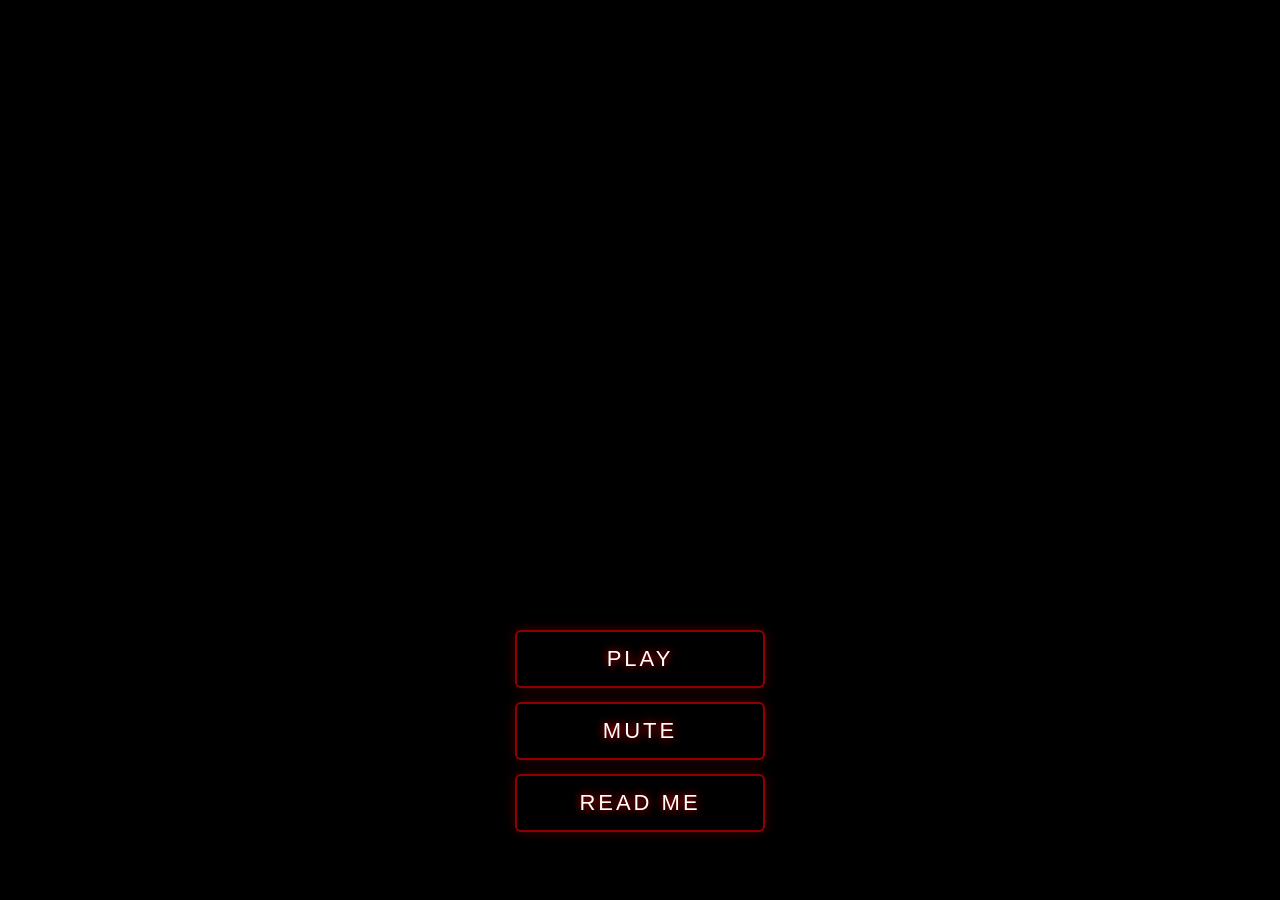
==== index.html @ 29253703 "k" ====
<!DOCTYPE html>
<html lang="en">
<head>
  <meta charset="UTF-8" />
  <meta name="viewport" content="width=device-width, initial-scale=1.0" />
  <title>Still Insane</title>
  <link rel="stylesheet" href="style.css" />
</head>
<body>

  <main class="menu-screen">
    <div class="menu-buttons">
      <button onclick="playGame()">PLAY</button>
      <button onclick="toggleMute()" id="muteBtn">MUTE</button>
      <button onclick="openReadMe()">READ ME</button>
    </div>

    <audio id="menuMusic" src="assets/game-ambient.mp3" loop autoplay></audio>
  </main>

  <script src="script.js"></script>
</body>
</html>
---- style.css ----
* {
  margin: 0;
  padding: 0;
  box-sizing: border-box;
}

body {
  overflow: hidden;
  font-family: Arial, sans-serif;
  background: black;
}

.menu-screen {
  width: 100vw;
  height: 100vh;
  background-image: url("assets/menu-bg-clean.jpg");
  background-size: cover;
  background-position: center;
  background-repeat: no-repeat;
  position: relative;
}

/* Buttons placed under the title area */
.menu-buttons {
  position: absolute;
  left: 50%;
  top: 70%;
  transform: translateX(-50%);
  display: flex;
  flex-direction: column;
  gap: 14px;
  align-items: center;
}

.menu-buttons button {
  width: 250px;
  padding: 14px 0;
  background: rgba(0, 0, 0, 0.55);
  color: white;
  border: 2px solid rgba(180, 0, 0, 0.8);
  border-radius: 6px;
  font-size: 22px;
  letter-spacing: 3px;
  cursor: pointer;
  text-shadow: 0 0 8px red;
  box-shadow: 0 0 12px rgba(180, 0, 0, 0.35);
  transition: 0.2s;
}

.menu-buttons button:hover {
  background: rgba(120, 0, 0, 0.75);
  transform: scale(1.05);
  box-shadow: 0 0 22px rgba(255, 0, 0, 0.7);
}

/* Makes it work better on small screens */
@media (max-width: 800px) {
  .menu-buttons {
    top: 68%;
  }

  .menu-buttons button {
    width: 210px;
    font-size: 18px;
  }
}
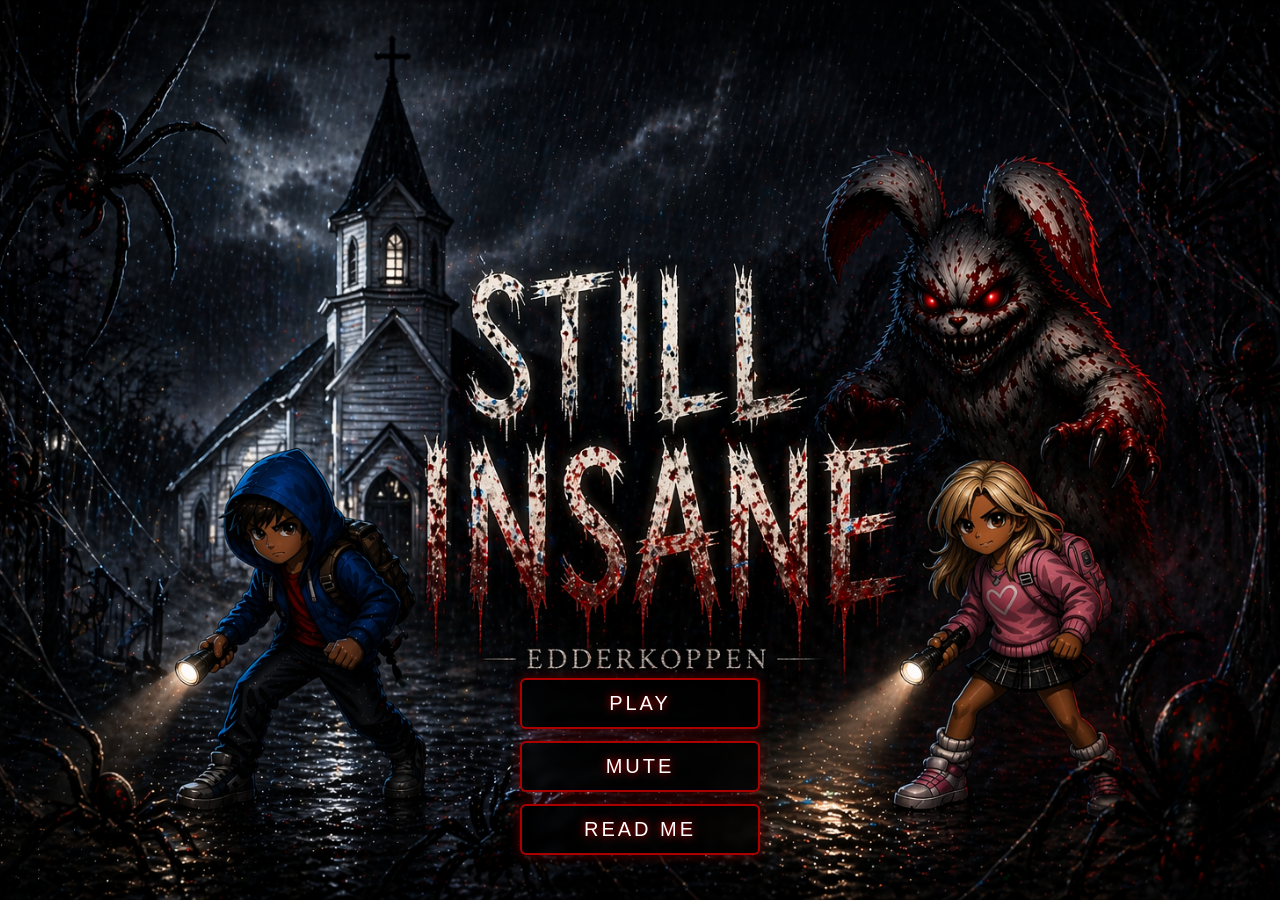
==== commit 8a2105ee: "k" ====
--- a/index.html
+++ b/index.html
@@ -8,14 +8,16 @@
 </head>
 <body>
 
-  <main class="menu-screen">
+  <main class="menu-screen" onclick="unlockAudio()">
     <div class="menu-buttons">
       <button onclick="playGame()">PLAY</button>
       <button onclick="toggleMute()" id="muteBtn">MUTE</button>
       <button onclick="openReadMe()">READ ME</button>
     </div>
 
-    <audio id="menuMusic" src="assets/game-ambient.mp3" loop autoplay></audio>
+    <audio id="menuMusic" loop autoplay muted>
+      <source src="assets/game-ambient.mp3" type="audio/mpeg" />
+    </audio>
   </main>
 
   <script src="script.js"></script>
--- a/style.css
+++ b/style.css
@@ -13,54 +13,54 @@
 .menu-screen {
   width: 100vw;
   height: 100vh;
-  background-image: url("assets/menu-bg-clean.jpg");
+  background-image: url("assets/menu-bg-clean.png");
   background-size: cover;
   background-position: center;
   background-repeat: no-repeat;
   position: relative;
 }
 
-/* Buttons placed under the title area */
 .menu-buttons {
   position: absolute;
   left: 50%;
-  top: 70%;
+  bottom: 45px;
   transform: translateX(-50%);
   display: flex;
   flex-direction: column;
-  gap: 14px;
+  gap: 12px;
   align-items: center;
 }
 
 .menu-buttons button {
-  width: 250px;
-  padding: 14px 0;
-  background: rgba(0, 0, 0, 0.55);
+  width: 240px;
+  padding: 12px 0;
+  background: rgba(0, 0, 0, 0.72);
   color: white;
-  border: 2px solid rgba(180, 0, 0, 0.8);
+  border: 2px solid rgba(180, 0, 0, 0.95);
   border-radius: 6px;
-  font-size: 22px;
+  font-size: 20px;
   letter-spacing: 3px;
   cursor: pointer;
   text-shadow: 0 0 8px red;
-  box-shadow: 0 0 12px rgba(180, 0, 0, 0.35);
-  transition: 0.2s;
+  box-shadow: 0 0 12px rgba(180, 0, 0, 0.45);
+  backdrop-filter: blur(4px);
+  transition: all 0.2s ease;
 }
 
 .menu-buttons button:hover {
-  background: rgba(120, 0, 0, 0.75);
+  background: rgba(120, 0, 0, 0.8);
   transform: scale(1.05);
-  box-shadow: 0 0 22px rgba(255, 0, 0, 0.7);
+  box-shadow: 0 0 24px rgba(255, 0, 0, 0.8);
 }
 
-/* Makes it work better on small screens */
 @media (max-width: 800px) {
   .menu-buttons {
-    top: 68%;
+    bottom: 30px;
   }
 
   .menu-buttons button {
     width: 210px;
     font-size: 18px;
+    padding: 10px 0;
   }
 }
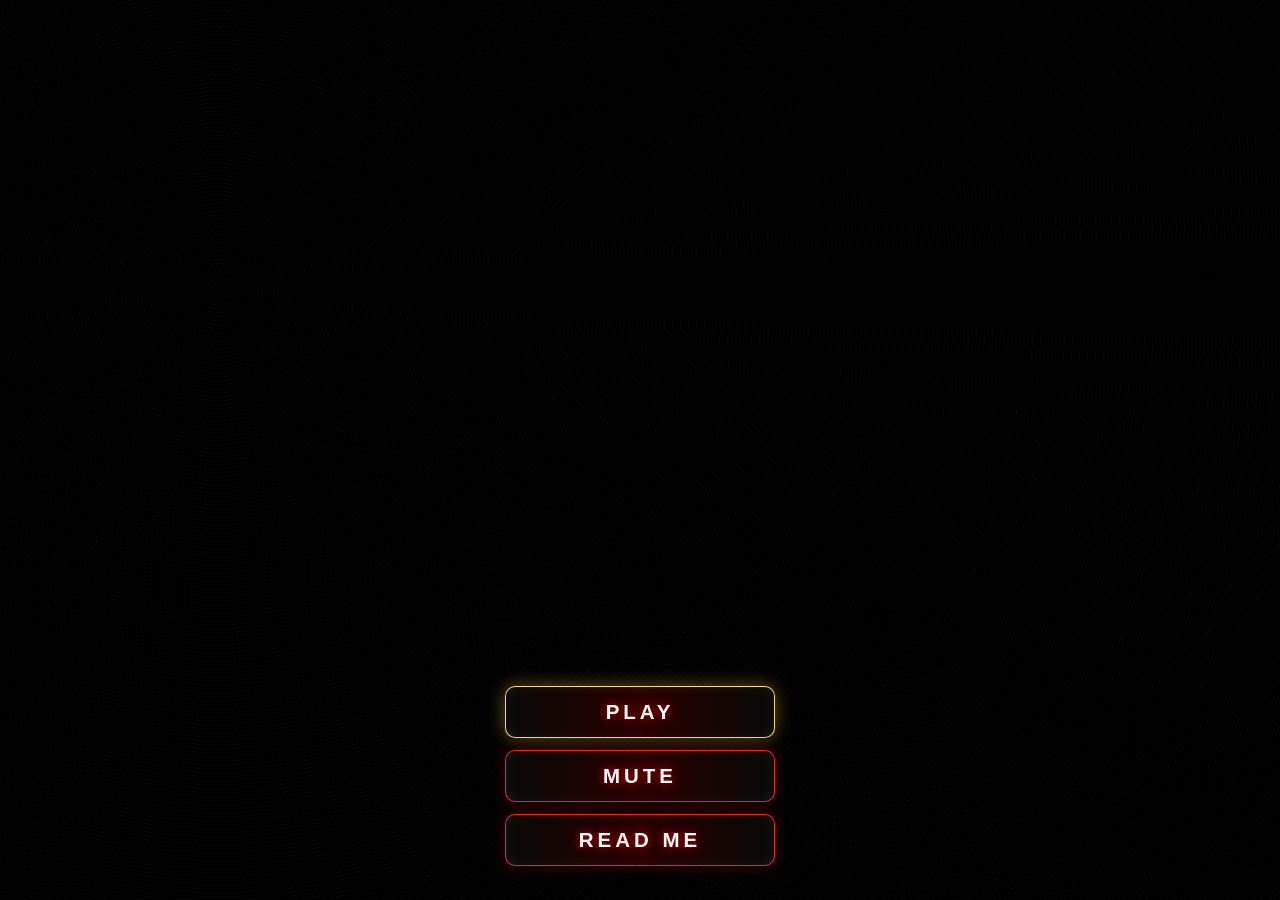
==== commit 8c8799bf: "k" ====
--- a/index.html
+++ b/index.html
@@ -2,22 +2,33 @@
 <html lang="en">
 <head>
   <meta charset="UTF-8" />
-  <meta name="viewport" content="width=device-width, initial-scale=1.0" />
+  <meta name="viewport" content="width=device-width, initial-scale=1.0, viewport-fit=cover" />
+
   <title>Still Insane</title>
+
+  <meta name="apple-mobile-web-app-capable" content="yes" />
+  <meta name="apple-mobile-web-app-status-bar-style" content="black-translucent" />
+  <meta name="apple-mobile-web-app-title" content="Still Insane" />
+
+  <link rel="apple-touch-icon" href="assets/killer.png" />
+  <link rel="icon" href="assets/killer.png" />
   <link rel="stylesheet" href="style.css" />
 </head>
+
 <body>
+  <audio id="menuMusic" src="assets/game-ambient.mp3" loop preload="auto"></audio>
 
-  <main class="menu-screen" onclick="unlockAudio()">
-    <div class="menu-buttons">
-      <button onclick="playGame()">PLAY</button>
-      <button onclick="toggleMute()" id="muteBtn">MUTE</button>
-      <button onclick="openReadMe()">READ ME</button>
-    </div>
+  <main class="menu-screen">
+    <div class="dark-vignette"></div>
+    <div class="noise"></div>
 
-    <audio id="menuMusic" loop autoplay muted>
-      <source src="assets/game-ambient.mp3" type="audio/mpeg" />
-    </audio>
+    <section class="menu-content">
+      <div class="menu-buttons">
+        <button class="menu-btn play-btn" onclick="playGame()">PLAY</button>
+        <button class="menu-btn" id="muteBtn" onclick="toggleMute()">MUTE</button>
+        <button class="menu-btn" onclick="openReadMe()">READ ME</button>
+      </div>
+    </section>
   </main>
 
   <script src="script.js"></script>
--- a/style.css
+++ b/style.css
@@ -4,26 +4,98 @@
   box-sizing: border-box;
 }
 
+html,
 body {
+  width: 100%;
+  min-height: 100%;
+}
+
+body {
+  background: #000;
+  color: white;
+  font-family: Arial, Helvetica, sans-serif;
   overflow: hidden;
-  font-family: Arial, sans-serif;
-  background: black;
+  -webkit-user-select: none;
+  user-select: none;
 }
 
 .menu-screen {
+  position: relative;
   width: 100vw;
   height: 100vh;
-  background-image: url("assets/menu-bg-clean.png");
+  height: 100dvh;
+  background-image: url("assets/menu-bg-clean.jpg");
   background-size: cover;
   background-position: center;
   background-repeat: no-repeat;
+  overflow: hidden;
+}
+
+/* Dark cinematic overlay */
+.dark-vignette {
+  position: absolute;
+  inset: 0;
+  background:
+    radial-gradient(circle at center, rgba(0, 0, 0, 0.1), rgba(0, 0, 0, 0.92)),
+    linear-gradient(to bottom, rgba(0, 0, 0, 0.15), rgba(0, 0, 0, 0.88));
+  z-index: 1;
+  pointer-events: none;
+}
+
+/* Horror grain */
+.noise {
+  position: absolute;
+  inset: 0;
+  z-index: 2;
+  pointer-events: none;
+  opacity: 0.12;
+  background-image:
+    repeating-radial-gradient(circle at 17% 32%, rgba(255,255,255,0.18) 0 1px, transparent 1px 4px),
+    repeating-radial-gradient(circle at 70% 65%, rgba(255,255,255,0.08) 0 1px, transparent 1px 5px);
+  animation: noiseMove 0.45s infinite;
+}
+
+/* Main UI */
+.menu-content {
   position: relative;
-}
-
+  z-index: 5;
+  height: 100%;
+  display: flex;
+  flex-direction: column;
+  align-items: center;
+}
+
+/* Keep title area clear because title is already in image */
+.game-title {
+  margin-top: 34px;
+  text-align: center;
+  text-shadow: 0 0 18px black;
+}
+
+.game-title h1 {
+  font-size: clamp(2.2rem, 8vw, 5.4rem);
+  letter-spacing: clamp(4px, 1.5vw, 14px);
+  font-weight: 900;
+  color: rgba(255, 255, 255, 0.92);
+  text-shadow:
+    0 0 8px black,
+    0 0 18px rgba(255, 0, 0, 0.45),
+    0 0 40px rgba(120, 0, 0, 0.8);
+  animation: titlePulse 3s infinite alternate;
+}
+
+.game-title p {
+  margin-top: 6px;
+  color: #c9c9c9;
+  letter-spacing: 3px;
+  font-size: clamp(0.8rem, 2vw, 1rem);
+}
+
+/* Buttons near bottom */
 .menu-buttons {
   position: absolute;
   left: 50%;
-  bottom: 45px;
+  bottom: max(34px, env(safe-area-inset-bottom));
   transform: translateX(-50%);
   display: flex;
   flex-direction: column;
@@ -31,36 +103,133 @@
   align-items: center;
 }
 
-.menu-buttons button {
-  width: 240px;
-  padding: 12px 0;
-  background: rgba(0, 0, 0, 0.72);
+.menu-btn {
+  width: min(270px, 78vw);
+  padding: 13px 0;
+  border: 1px solid rgba(255, 45, 45, 0.9);
+  border-radius: 10px;
+  background:
+    linear-gradient(90deg, rgba(10, 10, 10, 0.86), rgba(55, 0, 0, 0.74), rgba(10, 10, 10, 0.86));
   color: white;
-  border: 2px solid rgba(180, 0, 0, 0.95);
-  border-radius: 6px;
-  font-size: 20px;
-  letter-spacing: 3px;
+  font-size: clamp(1rem, 3vw, 1.28rem);
+  font-weight: 900;
+  letter-spacing: 4px;
   cursor: pointer;
-  text-shadow: 0 0 8px red;
-  box-shadow: 0 0 12px rgba(180, 0, 0, 0.45);
-  backdrop-filter: blur(4px);
-  transition: all 0.2s ease;
-}
-
-.menu-buttons button:hover {
-  background: rgba(120, 0, 0, 0.8);
+  text-shadow: 0 0 10px rgba(255, 0, 0, 0.95);
+  box-shadow:
+    0 0 14px rgba(255, 0, 0, 0.28),
+    inset 0 0 14px rgba(255, 255, 255, 0.06);
+  backdrop-filter: blur(5px);
+  transition: transform 0.18s ease, box-shadow 0.18s ease, background 0.18s ease;
+}
+
+.menu-btn:hover,
+.menu-btn:active {
+  transform: scale(1.06);
+  background:
+    linear-gradient(90deg, rgba(35, 0, 0, 0.95), rgba(150, 0, 0, 0.9), rgba(35, 0, 0, 0.95));
+  box-shadow:
+    0 0 25px rgba(255, 0, 0, 0.8),
+    inset 0 0 18px rgba(255, 255, 255, 0.1);
+}
+
+.play-btn {
+  border-color: rgba(255, 230, 120, 0.95);
+  box-shadow:
+    0 0 18px rgba(255, 200, 70, 0.38),
+    inset 0 0 14px rgba(255, 255, 255, 0.06);
+}
+
+.credit {
+  position: absolute;
+  right: 18px;
+  bottom: 12px;
+  z-index: 6;
+  color: rgba(255, 255, 255, 0.55);
+  font-size: 0.78rem;
+  letter-spacing: 1px;
+}
+
+/* Read Me popup styling */
+#readmeOverlay {
+  animation: fadeIn 0.2s ease;
+}
+
+.readme-box {
+  animation: popIn 0.22s ease;
+}
+
+.close-readme:hover {
   transform: scale(1.05);
-  box-shadow: 0 0 24px rgba(255, 0, 0, 0.8);
-}
-
-@media (max-width: 800px) {
+  background: #ff2b33 !important;
+}
+
+/* Animations */
+@keyframes titlePulse {
+  from {
+    opacity: 0.86;
+    filter: brightness(0.9);
+  }
+
+  to {
+    opacity: 1;
+    filter: brightness(1.15);
+  }
+}
+
+@keyframes noiseMove {
+  0% { transform: translate(0, 0); }
+  25% { transform: translate(-1%, 1%); }
+  50% { transform: translate(1%, -1%); }
+  75% { transform: translate(-1%, -1%); }
+  100% { transform: translate(0, 0); }
+}
+
+@keyframes fadeIn {
+  from { opacity: 0; }
+  to { opacity: 1; }
+}
+
+@keyframes popIn {
+  from {
+    opacity: 0;
+    transform: scale(0.92);
+  }
+
+  to {
+    opacity: 1;
+    transform: scale(1);
+  }
+}
+
+/* Mobile */
+@media (max-width: 700px) {
+  .game-title {
+    margin-top: 24px;
+  }
+
+  .game-title h1 {
+    font-size: clamp(2rem, 10vw, 3.3rem);
+    letter-spacing: 5px;
+  }
+
+  .game-title p {
+    font-size: 0.75rem;
+    letter-spacing: 2px;
+  }
+
   .menu-buttons {
-    bottom: 30px;
-  }
-
-  .menu-buttons button {
-    width: 210px;
-    font-size: 18px;
-    padding: 10px 0;
+    bottom: max(28px, env(safe-area-inset-bottom));
+    gap: 10px;
+  }
+
+  .menu-btn {
+    width: min(235px, 76vw);
+    padding: 11px 0;
+    letter-spacing: 3px;
+  }
+
+  .credit {
+    display: none;
   }
 }
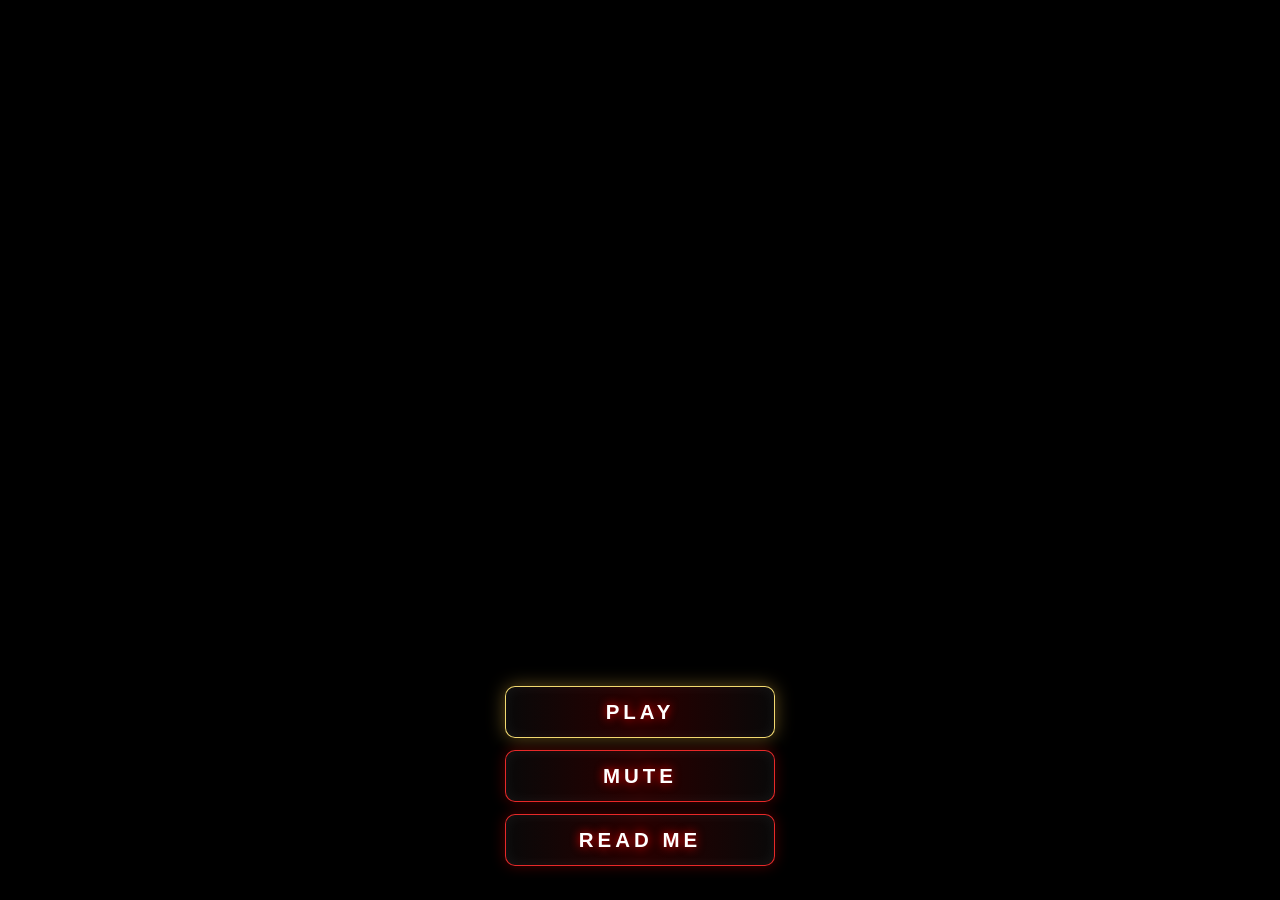
==== commit 5b620255: "k" ====
--- a/index.html
+++ b/index.html
@@ -19,9 +19,16 @@
   <audio id="menuMusic" src="assets/game-ambient.mp3" loop preload="auto"></audio>
 
   <main class="menu-screen">
+
+    <!-- REAL MOVING BACKGROUND LAYER -->
+    <div class="moving-bg"></div>
+
+    <!-- FX LAYERS -->
+    <div class="rain"></div>
+    <div class="fog"></div>
     <div class="dark-vignette"></div>
-    <div class="noise"></div>
 
+    <!-- MENU -->
     <section class="menu-content">
       <div class="menu-buttons">
         <button class="menu-btn play-btn" onclick="playGame()">PLAY</button>
@@ -29,6 +36,7 @@
         <button class="menu-btn" onclick="openReadMe()">READ ME</button>
       </div>
     </section>
+
   </main>
 
   <script src="script.js"></script>
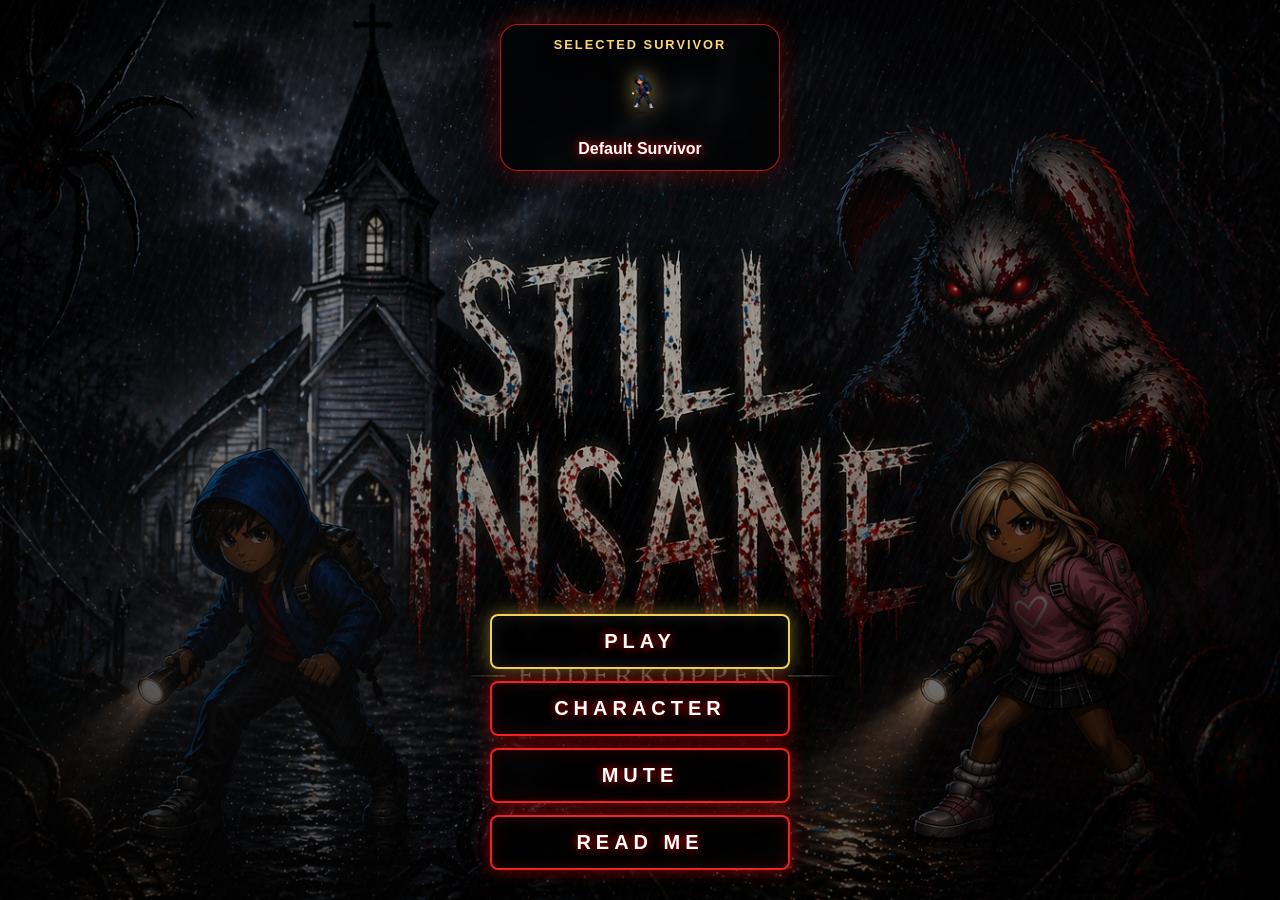
==== commit b8dd191c: "k" ====
--- a/index.html
+++ b/index.html
@@ -10,8 +10,8 @@
   <meta name="apple-mobile-web-app-status-bar-style" content="black-translucent" />
   <meta name="apple-mobile-web-app-title" content="Still Insane" />
 
-  <link rel="apple-touch-icon" href="assets/killer.png" />
-  <link rel="icon" href="assets/killer.png" />
+  <link rel="apple-touch-icon" href="assets/Icon.png" />
+  <link rel="icon" href="assets/Icon.png" />
   <link rel="stylesheet" href="style.css" />
 </head>
 
@@ -19,25 +19,79 @@
   <audio id="menuMusic" src="assets/game-ambient.mp3" loop preload="auto"></audio>
 
   <main class="menu-screen">
+    <img class="moving-bg" src="assets/menu-bg-clean.jpg" alt="Still Insane Menu Background" />
 
-    <!-- REAL MOVING BACKGROUND LAYER -->
-    <div class="moving-bg"></div>
-
-    <!-- FX LAYERS -->
     <div class="rain"></div>
     <div class="fog"></div>
     <div class="dark-vignette"></div>
 
-    <!-- MENU -->
     <section class="menu-content">
+      <div class="selected-character-card">
+        <p>Selected Survivor</p>
+        <img id="selectedCharacterPreview" src="assets/player.png" alt="Selected character" />
+        <h2 id="selectedCharacterName">Default Survivor</h2>
+      </div>
+
       <div class="menu-buttons">
-        <button class="menu-btn play-btn" onclick="playGame()">PLAY</button>
-        <button class="menu-btn" id="muteBtn" onclick="toggleMute()">MUTE</button>
-        <button class="menu-btn" onclick="openReadMe()">READ ME</button>
+        <button class="menu-btn play-btn" type="button" onclick="playGame()">PLAY</button>
+        <button class="menu-btn" type="button" onclick="openCharacterSelect()">CHARACTER</button>
+        <button class="menu-btn" id="muteBtn" type="button" onclick="toggleMute()">MUTE</button>
+        <button class="menu-btn" type="button" onclick="openReadMe()">READ ME</button>
       </div>
     </section>
+  </main>
 
-  </main>
+  <div id="characterOverlay" class="character-overlay hidden">
+    <div class="character-box">
+      <h2>Choose Your Survivor</h2>
+      <p class="small-text">Your choice will be used in every level.</p>
+
+      <div class="character-grid">
+        <button class="character-card" type="button" onclick="selectCharacter('player.png', 'Default Survivor')">
+          <img src="assets/player.png" alt="Default Survivor" />
+          <span>Default Survivor</span>
+        </button>
+
+        <button class="character-card" type="button" onclick="selectCharacter('player2.png', 'Brown Boy')">
+          <img src="assets/player2.png" alt="Brown Boy" />
+          <span>Brown Boy</span>
+        </button>
+
+        <button class="character-card" type="button" onclick="selectCharacter('player3.png', 'Girl Survivor')">
+          <img src="assets/player3.png" alt="Girl Survivor" />
+          <span>Girl Survivor</span>
+        </button>
+      </div>
+
+      <button class="close-panel-btn" type="button" onclick="closeCharacterSelect()">DONE</button>
+    </div>
+  </div>
+
+  <div id="readmeOverlay" class="readme-overlay hidden">
+    <div class="readme-box">
+      <h2>Still Insane</h2>
+      <p class="small-text">A school project by Martin.</p>
+
+      <h3>How to Play</h3>
+      <ul>
+        <li>Tap rooms to move.</li>
+        <li>You can only move to connected rooms.</li>
+        <li>Find all keys or relics before escaping.</li>
+        <li>Avoid the killer.</li>
+        <li>Level 4 has a final word challenge.</li>
+      </ul>
+
+      <h3>Levels</h3>
+      <ul>
+        <li>Level 1: School</li>
+        <li>Level 2: Pizzaria</li>
+        <li>Level 3: Edderkoppen</li>
+        <li>Level 4: Church Final Boss</li>
+      </ul>
+
+      <button class="close-panel-btn" type="button" onclick="closeReadMe()">CLOSE</button>
+    </div>
+  </div>
 
   <script src="script.js"></script>
 </body>
--- a/style.css
+++ b/style.css
@@ -7,7 +7,7 @@
 html,
 body {
   width: 100%;
-  min-height: 100%;
+  height: 100%;
 }
 
 body {
@@ -19,170 +19,337 @@
   user-select: none;
 }
 
+.hidden {
+  display: none !important;
+}
+
+/* MAIN MENU */
 .menu-screen {
   position: relative;
   width: 100vw;
   height: 100vh;
   height: 100dvh;
-  background-image: url("assets/menu-bg-clean.jpg");
-  background-size: cover;
-  background-position: center;
-  background-repeat: no-repeat;
   overflow: hidden;
-}
-
-/* Dark cinematic overlay */
-.dark-vignette {
-  position: absolute;
-  inset: 0;
-  background:
-    radial-gradient(circle at center, rgba(0, 0, 0, 0.1), rgba(0, 0, 0, 0.92)),
-    linear-gradient(to bottom, rgba(0, 0, 0, 0.15), rgba(0, 0, 0, 0.88));
+  background: black;
+}
+
+.moving-bg {
+  position: absolute;
+  top: -4%;
+  left: -4%;
+  width: 108%;
+  height: 108%;
+  object-fit: cover;
   z-index: 1;
-  pointer-events: none;
-}
-
-/* Horror grain */
-.noise {
-  position: absolute;
-  inset: 0;
+  animation: slowZoom 13s ease-in-out infinite alternate;
+}
+
+.rain {
+  position: absolute;
+  inset: -120px;
   z-index: 2;
   pointer-events: none;
-  opacity: 0.12;
-  background-image:
-    repeating-radial-gradient(circle at 17% 32%, rgba(255,255,255,0.18) 0 1px, transparent 1px 4px),
-    repeating-radial-gradient(circle at 70% 65%, rgba(255,255,255,0.08) 0 1px, transparent 1px 5px);
-  animation: noiseMove 0.45s infinite;
-}
-
-/* Main UI */
+  opacity: 0.18;
+  background-image: repeating-linear-gradient(
+    115deg,
+    rgba(255, 255, 255, 0.2) 0px,
+    rgba(255, 255, 255, 0.2) 1px,
+    transparent 1px,
+    transparent 9px
+  );
+  animation: rainMove 0.45s linear infinite;
+}
+
+.fog {
+  position: absolute;
+  inset: 0;
+  z-index: 3;
+  pointer-events: none;
+  opacity: 0.6;
+  background:
+    radial-gradient(circle at 18% 70%, rgba(255, 255, 255, 0.12), transparent 35%),
+    radial-gradient(circle at 80% 35%, rgba(255, 255, 255, 0.08), transparent 40%);
+  animation: fogMove 8s ease-in-out infinite alternate;
+}
+
+.dark-vignette {
+  position: absolute;
+  inset: 0;
+  z-index: 4;
+  pointer-events: none;
+  background:
+    radial-gradient(circle at center, rgba(0, 0, 0, 0.05), rgba(0, 0, 0, 0.65)),
+    linear-gradient(to bottom, rgba(0, 0, 0, 0.05), rgba(0, 0, 0, 0.45));
+}
+
 .menu-content {
-  position: relative;
-  z-index: 5;
-  height: 100%;
-  display: flex;
-  flex-direction: column;
-  align-items: center;
-}
-
-/* Keep title area clear because title is already in image */
-.game-title {
-  margin-top: 34px;
+  position: absolute;
+  inset: 0;
+  z-index: 50;
+  pointer-events: none;
+}
+
+.selected-character-card {
+  position: absolute;
+  top: max(24px, env(safe-area-inset-top));
+  left: 50%;
+  transform: translateX(-50%);
+  width: min(280px, 78vw);
+  padding: 12px 14px;
   text-align: center;
-  text-shadow: 0 0 18px black;
-}
-
-.game-title h1 {
-  font-size: clamp(2.2rem, 8vw, 5.4rem);
-  letter-spacing: clamp(4px, 1.5vw, 14px);
+  background: rgba(0, 0, 0, 0.62);
+  border: 1px solid rgba(255, 35, 35, 0.7);
+  border-radius: 18px;
+  box-shadow: 0 0 24px rgba(255, 0, 0, 0.28);
+  backdrop-filter: blur(6px);
+  pointer-events: auto;
+}
+
+.selected-character-card p {
+  color: #ffd66b;
+  font-size: 0.8rem;
   font-weight: 900;
-  color: rgba(255, 255, 255, 0.92);
-  text-shadow:
-    0 0 8px black,
-    0 0 18px rgba(255, 0, 0, 0.45),
-    0 0 40px rgba(120, 0, 0, 0.8);
-  animation: titlePulse 3s infinite alternate;
-}
-
-.game-title p {
-  margin-top: 6px;
-  color: #c9c9c9;
-  letter-spacing: 3px;
-  font-size: clamp(0.8rem, 2vw, 1rem);
-}
-
-/* Buttons near bottom */
+  letter-spacing: 2px;
+  text-transform: uppercase;
+}
+
+.selected-character-card img {
+  width: 76px;
+  height: 76px;
+  object-fit: contain;
+  margin: 4px 0;
+  filter:
+    drop-shadow(0 0 10px rgba(255, 220, 120, 0.75))
+    drop-shadow(0 8px 8px black);
+  animation: characterFloat 1.8s ease-in-out infinite alternate;
+}
+
+.selected-character-card h2 {
+  font-size: 1rem;
+  color: white;
+  text-shadow: 0 0 10px red;
+}
+
 .menu-buttons {
   position: absolute;
   left: 50%;
-  bottom: max(34px, env(safe-area-inset-bottom));
+  bottom: max(30px, env(safe-area-inset-bottom));
   transform: translateX(-50%);
   display: flex;
   flex-direction: column;
   gap: 12px;
-  align-items: center;
+  pointer-events: auto;
 }
 
 .menu-btn {
-  width: min(270px, 78vw);
-  padding: 13px 0;
-  border: 1px solid rgba(255, 45, 45, 0.9);
-  border-radius: 10px;
-  background:
-    linear-gradient(90deg, rgba(10, 10, 10, 0.86), rgba(55, 0, 0, 0.74), rgba(10, 10, 10, 0.86));
-  color: white;
-  font-size: clamp(1rem, 3vw, 1.28rem);
+  width: min(300px, 78vw);
+  padding: 14px 0;
+  background: rgba(0, 0, 0, 0.78);
+  color: white;
+  border: 2px solid rgba(255, 35, 35, 0.95);
+  border-radius: 8px;
+  font-size: clamp(0.95rem, 3vw, 1.25rem);
   font-weight: 900;
-  letter-spacing: 4px;
+  letter-spacing: 5px;
   cursor: pointer;
-  text-shadow: 0 0 10px rgba(255, 0, 0, 0.95);
+  text-shadow: 0 0 10px red;
   box-shadow:
-    0 0 14px rgba(255, 0, 0, 0.28),
-    inset 0 0 14px rgba(255, 255, 255, 0.06);
+    0 0 16px rgba(255, 0, 0, 0.5),
+    inset 0 0 16px rgba(255, 0, 0, 0.16);
   backdrop-filter: blur(5px);
-  transition: transform 0.18s ease, box-shadow 0.18s ease, background 0.18s ease;
+  animation: buttonPulse 2s ease-in-out infinite alternate;
+  transition: transform 0.2s ease, background 0.2s ease, box-shadow 0.2s ease;
 }
 
 .menu-btn:hover,
 .menu-btn:active {
   transform: scale(1.06);
+  background: rgba(120, 0, 0, 0.86);
+  box-shadow:
+    0 0 32px rgba(255, 0, 0, 0.95),
+    inset 0 0 20px rgba(255, 255, 255, 0.1);
+}
+
+.play-btn {
+  border-color: rgba(255, 220, 95, 0.95);
+  box-shadow:
+    0 0 18px rgba(255, 210, 80, 0.45),
+    inset 0 0 16px rgba(255, 255, 255, 0.1);
+}
+
+/* PANELS */
+.character-overlay,
+.readme-overlay {
+  position: fixed;
+  inset: 0;
+  z-index: 9999;
+  padding: 20px;
+  background: rgba(0, 0, 0, 0.88);
+  display: flex;
+  align-items: center;
+  justify-content: center;
+  animation: fadeIn 0.2s ease;
+}
+
+.character-box,
+.readme-box {
+  width: min(620px, 100%);
+  max-height: 86vh;
+  overflow-y: auto;
+  background: #111;
+  border: 2px solid #d81f26;
+  border-radius: 18px;
+  padding: 24px;
+  color: white;
+  text-align: center;
+  box-shadow: 0 0 35px rgba(255, 0, 0, 0.4);
+  animation: popIn 0.22s ease;
+}
+
+.character-box h2,
+.readme-box h2 {
+  color: #ff2b33;
+  font-size: 2rem;
+  margin-bottom: 6px;
+}
+
+.readme-box h3 {
+  margin-top: 18px;
+  margin-bottom: 8px;
+  color: #ffd66b;
+}
+
+.readme-box ul {
+  text-align: left;
+  padding-left: 24px;
+  line-height: 1.7;
+}
+
+.small-text {
+  color: #ccc;
+  margin-bottom: 18px;
+}
+
+.character-grid {
+  display: grid;
+  grid-template-columns: repeat(3, 1fr);
+  gap: 14px;
+  margin-top: 18px;
+}
+
+.character-card {
+  min-height: 170px;
   background:
-    linear-gradient(90deg, rgba(35, 0, 0, 0.95), rgba(150, 0, 0, 0.9), rgba(35, 0, 0, 0.95));
+    radial-gradient(circle at center, rgba(255, 0, 0, 0.16), rgba(0, 0, 0, 0.85));
+  color: white;
+  border: 1px solid rgba(255, 60, 60, 0.7);
+  border-radius: 16px;
+  padding: 14px;
+  cursor: pointer;
+  display: grid;
+  place-items: center;
+  gap: 8px;
+  box-shadow: inset 0 0 18px rgba(255, 0, 0, 0.08);
+  transition: transform 0.2s ease, box-shadow 0.2s ease;
+}
+
+.character-card:hover,
+.character-card:active,
+.character-card.selected {
+  transform: translateY(-4px) scale(1.03);
   box-shadow:
-    0 0 25px rgba(255, 0, 0, 0.8),
-    inset 0 0 18px rgba(255, 255, 255, 0.1);
-}
-
-.play-btn {
-  border-color: rgba(255, 230, 120, 0.95);
-  box-shadow:
-    0 0 18px rgba(255, 200, 70, 0.38),
-    inset 0 0 14px rgba(255, 255, 255, 0.06);
-}
-
-.credit {
-  position: absolute;
-  right: 18px;
-  bottom: 12px;
-  z-index: 6;
-  color: rgba(255, 255, 255, 0.55);
-  font-size: 0.78rem;
-  letter-spacing: 1px;
-}
-
-/* Read Me popup styling */
-#readmeOverlay {
-  animation: fadeIn 0.2s ease;
-}
-
-.readme-box {
-  animation: popIn 0.22s ease;
-}
-
-.close-readme:hover {
+    0 0 24px rgba(255, 0, 0, 0.65),
+    inset 0 0 20px rgba(255, 220, 95, 0.12);
+  border-color: #ffd66b;
+}
+
+.character-card img {
+  width: 92px;
+  height: 92px;
+  object-fit: contain;
+  filter:
+    drop-shadow(0 0 10px rgba(255, 220, 120, 0.7))
+    drop-shadow(0 8px 8px black);
+}
+
+.character-card span {
+  font-weight: 900;
+}
+
+.close-panel-btn {
+  margin-top: 20px;
+  background: #d81f26;
+  color: white;
+  border: 0;
+  padding: 12px 24px;
+  border-radius: 12px;
+  font-weight: 900;
+  cursor: pointer;
+}
+
+.close-panel-btn:hover,
+.close-panel-btn:active {
   transform: scale(1.05);
-  background: #ff2b33 !important;
-}
-
-/* Animations */
-@keyframes titlePulse {
-  from {
-    opacity: 0.86;
-    filter: brightness(0.9);
-  }
-
-  to {
-    opacity: 1;
-    filter: brightness(1.15);
-  }
-}
-
-@keyframes noiseMove {
-  0% { transform: translate(0, 0); }
-  25% { transform: translate(-1%, 1%); }
-  50% { transform: translate(1%, -1%); }
-  75% { transform: translate(-1%, -1%); }
-  100% { transform: translate(0, 0); }
+  background: #ff2b33;
+}
+
+/* ANIMATIONS */
+@keyframes slowZoom {
+  from {
+    transform: scale(1) translate(0, 0);
+    filter: brightness(0.95);
+  }
+
+  to {
+    transform: scale(1.07) translate(-1.5%, -1%);
+    filter: brightness(1.08);
+  }
+}
+
+@keyframes rainMove {
+  from {
+    transform: translateY(-80px);
+  }
+
+  to {
+    transform: translateY(80px);
+  }
+}
+
+@keyframes fogMove {
+  from {
+    transform: translateX(-35px);
+    opacity: 0.35;
+  }
+
+  to {
+    transform: translateX(35px);
+    opacity: 0.75;
+  }
+}
+
+@keyframes buttonPulse {
+  from {
+    box-shadow:
+      0 0 12px rgba(255, 0, 0, 0.35),
+      inset 0 0 10px rgba(255, 0, 0, 0.08);
+  }
+
+  to {
+    box-shadow:
+      0 0 28px rgba(255, 0, 0, 0.75),
+      inset 0 0 20px rgba(255, 0, 0, 0.18);
+  }
+}
+
+@keyframes characterFloat {
+  from {
+    transform: translateY(0) scale(1);
+  }
+
+  to {
+    transform: translateY(-5px) scale(1.04);
+  }
 }
 
 @keyframes fadeIn {
@@ -202,34 +369,44 @@
   }
 }
 
-/* Mobile */
+/* MOBILE */
 @media (max-width: 700px) {
-  .game-title {
-    margin-top: 24px;
-  }
-
-  .game-title h1 {
-    font-size: clamp(2rem, 10vw, 3.3rem);
-    letter-spacing: 5px;
-  }
-
-  .game-title p {
-    font-size: 0.75rem;
-    letter-spacing: 2px;
+  .selected-character-card {
+    top: max(14px, env(safe-area-inset-top));
+    width: min(240px, 72vw);
+    padding: 10px;
+  }
+
+  .selected-character-card img {
+    width: 60px;
+    height: 60px;
+  }
+
+  .selected-character-card h2 {
+    font-size: 0.9rem;
   }
 
   .menu-buttons {
-    bottom: max(28px, env(safe-area-inset-bottom));
-    gap: 10px;
+    bottom: max(24px, env(safe-area-inset-bottom));
+    gap: 9px;
   }
 
   .menu-btn {
-    width: min(235px, 76vw);
+    width: min(245px, 76vw);
     padding: 11px 0;
     letter-spacing: 3px;
   }
 
-  .credit {
-    display: none;
+  .character-grid {
+    grid-template-columns: 1fr;
+  }
+
+  .character-card {
+    min-height: 120px;
+  }
+
+  .character-card img {
+    width: 74px;
+    height: 74px;
   }
 }
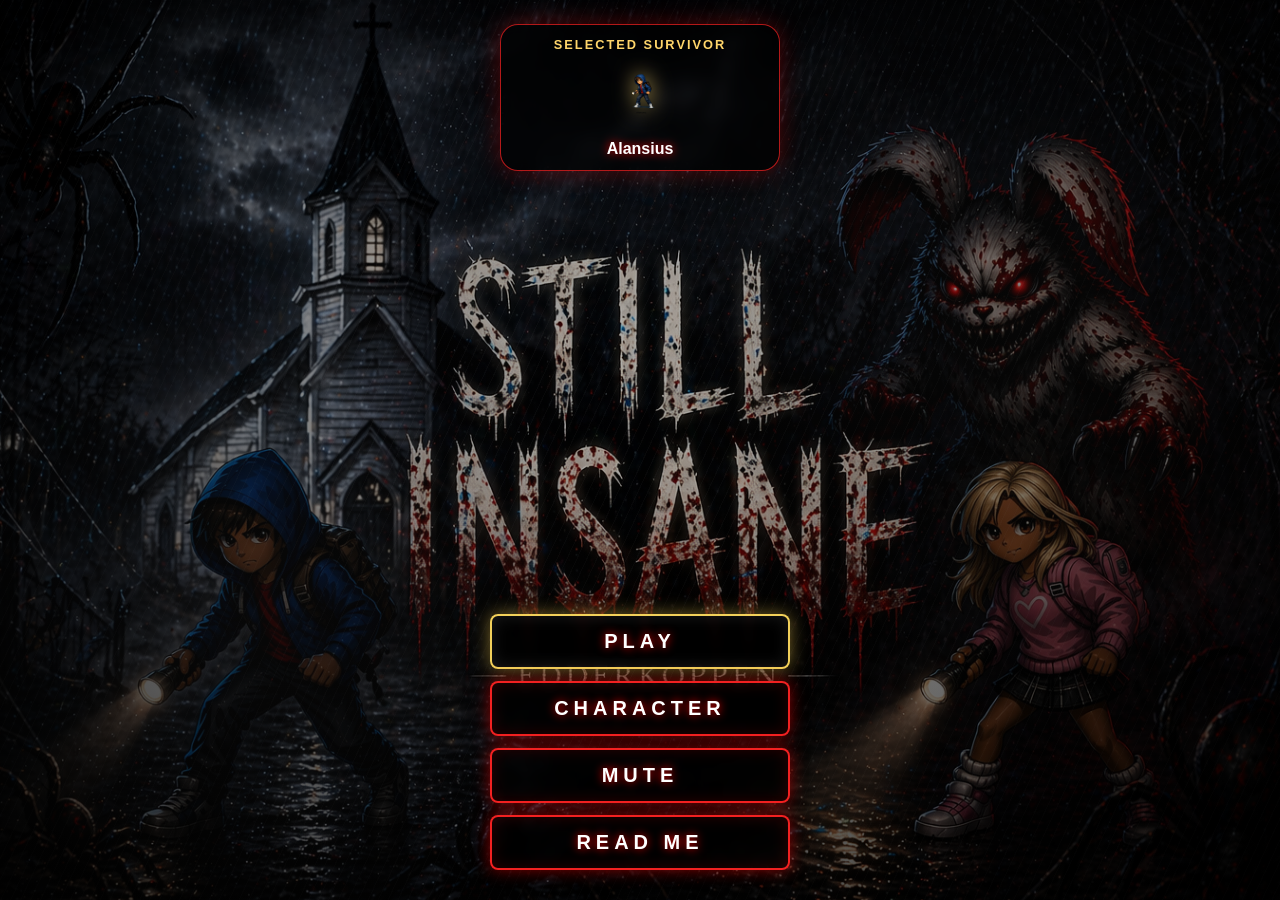
==== commit 7c63f17e: "k" ====
--- a/index.html
+++ b/index.html
@@ -48,18 +48,18 @@
 
       <div class="character-grid">
         <button class="character-card" type="button" onclick="selectCharacter('player.png', 'Default Survivor')">
-          <img src="assets/player.png" alt="Default Survivor" />
-          <span>Default Survivor</span>
+          <img src="assets/player.png" alt="Alansius" />
+          <span>Default Alansius</span>
         </button>
 
         <button class="character-card" type="button" onclick="selectCharacter('player2.png', 'Brown Boy')">
-          <img src="assets/player2.png" alt="Brown Boy" />
-          <span>Brown Boy</span>
+          <img src="assets/player2.png" alt="Pascorali" />
+          <span>Pascorali</span>
         </button>
 
         <button class="character-card" type="button" onclick="selectCharacter('player3.png', 'Girl Survivor')">
-          <img src="assets/player3.png" alt="Girl Survivor" />
-          <span>Girl Survivor</span>
+          <img src="assets/player3.png" alt="Rumi" />
+          <span>Rumi</span>
         </button>
       </div>
 
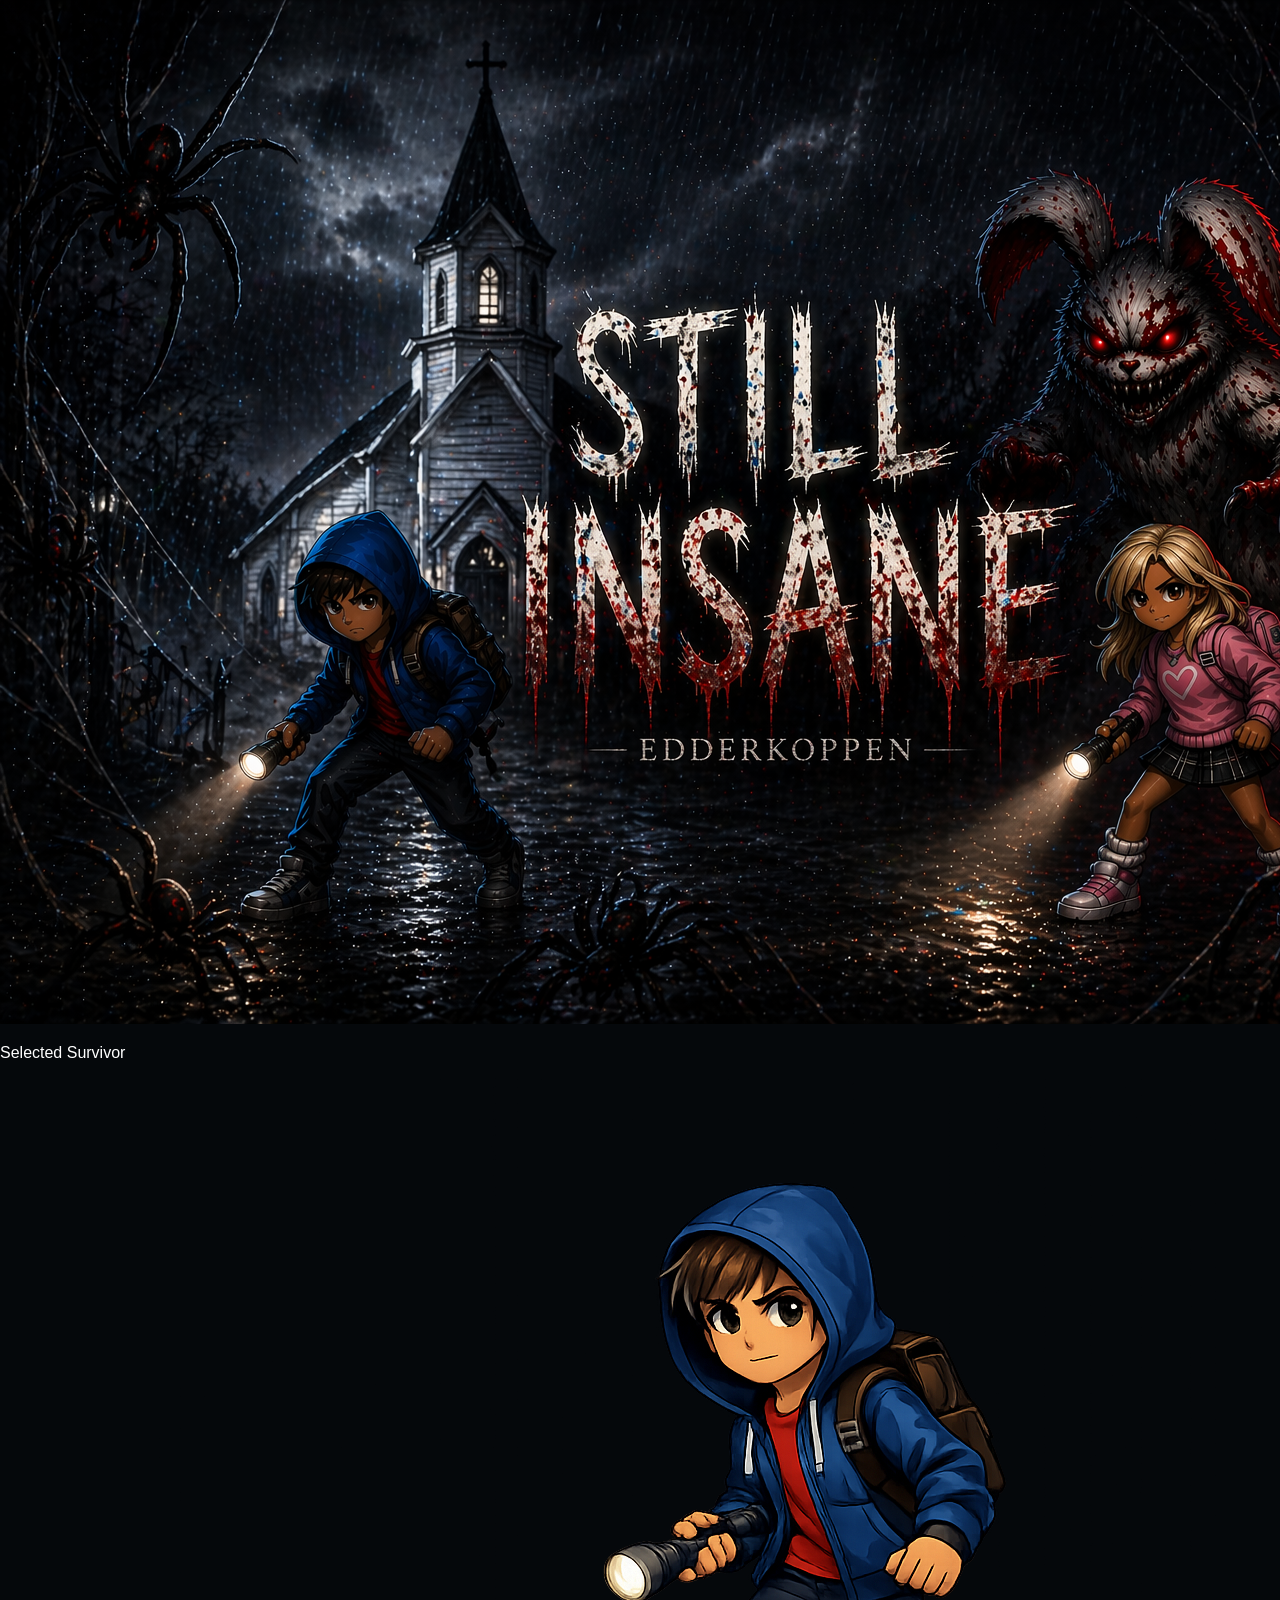
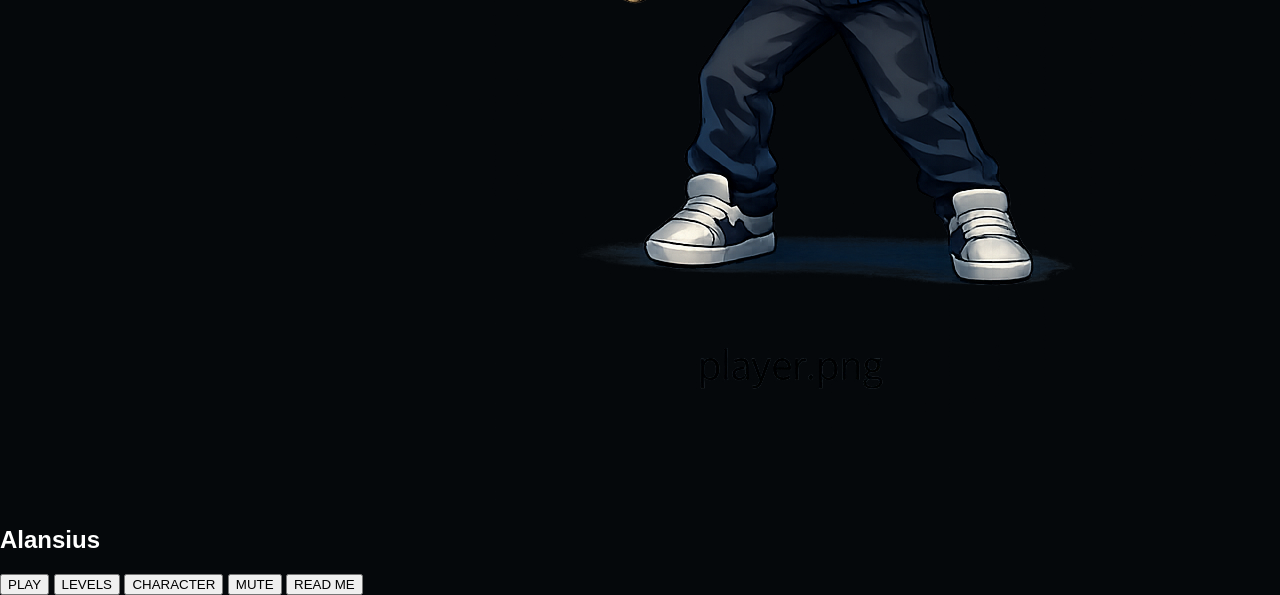
==== commit f361a05f: "k" ====
--- a/index.html
+++ b/index.html
@@ -29,11 +29,12 @@
       <div class="selected-character-card">
         <p>Selected Survivor</p>
         <img id="selectedCharacterPreview" src="assets/player.png" alt="Selected character" />
-        <h2 id="selectedCharacterName">Default Survivor</h2>
+        <h2 id="selectedCharacterName">Alansius</h2>
       </div>
 
       <div class="menu-buttons">
         <button class="menu-btn play-btn" type="button" onclick="playGame()">PLAY</button>
+        <button class="menu-btn" type="button" onclick="openLevelSelect()">LEVELS</button>
         <button class="menu-btn" type="button" onclick="openCharacterSelect()">CHARACTER</button>
         <button class="menu-btn" id="muteBtn" type="button" onclick="toggleMute()">MUTE</button>
         <button class="menu-btn" type="button" onclick="openReadMe()">READ ME</button>
@@ -41,23 +42,54 @@
     </section>
   </main>
 
+  <div id="levelOverlay" class="character-overlay hidden">
+    <div class="character-box">
+      <h2>Choose Level</h2>
+      <p class="small-text">Jump directly to a map.</p>
+
+      <div class="character-grid">
+        <button class="character-card" type="button" onclick="goToLevel('school')">
+          <span>School</span>
+        </button>
+
+        <button class="character-card" type="button" onclick="goToLevel('pizzaria')">
+          <span>Pizzaria</span>
+        </button>
+
+        <button class="character-card" type="button" onclick="goToLevel('edderkoppen')">
+          <span>Edderkoppen</span>
+        </button>
+
+        <button class="character-card" type="button" onclick="goToLevel('church')">
+          <span>Church Final Boss</span>
+        </button>
+
+        <button class="character-card" type="button" onclick="goToLevel('ship')">
+          <span>The Last Voyage</span>
+        </button>
+      </div>
+
+      <button class="close-panel-btn" type="button" onclick="closeLevelSelect()">CLOSE</button>
+    </div>
+  </div>
+
   <div id="characterOverlay" class="character-overlay hidden">
     <div class="character-box">
       <h2>Choose Your Survivor</h2>
       <p class="small-text">Your choice will be used in every level.</p>
 
       <div class="character-grid">
-        <button class="character-card" type="button" onclick="selectCharacter('player.png', 'Default Survivor')">
+        <button class="character-card" type="button" onclick="selectCharacter('player.png')">
           <img src="assets/player.png" alt="Alansius" />
-          <span>Default Alansius</span>
+          <span>Alansius</span>
         </button>
 
-        <button class="character-card" type="button" onclick="selectCharacter('player2.png', 'Brown Boy')">
+        <button class="character-card" type="button" onclick="selectCharacter('player2.png')">
           <img src="assets/player2.png" alt="Pascorali" />
           <span>Pascorali</span>
         </button>
 
-        <button class="character-card" type="button" onclick="selectCharacter('player3.png', 'Girl Survivor')">
+        <button class="character-card" type="button" onclick="selectCharacter('player3.png')">
           <img src="assets/player3.png" alt="Rumi" />
           <span>Rumi</span>
         </button>
@@ -76,9 +108,9 @@
       <ul>
         <li>Tap rooms to move.</li>
         <li>You can only move to connected rooms.</li>
-        <li>Find all keys or relics before escaping.</li>
+        <li>Find keys, relics, or ropes before escaping.</li>
         <li>Avoid the killer.</li>
-        <li>Level 4 has a final word challenge.</li>
+        <li>Some levels have special escape challenges.</li>
       </ul>
 
       <h3>Levels</h3>
@@ -87,6 +119,7 @@
         <li>Level 2: Pizzaria</li>
         <li>Level 3: Edderkoppen</li>
         <li>Level 4: Church Final Boss</li>
+        <li>Level 5: The Last Voyage</li>
       </ul>
 
       <button class="close-panel-btn" type="button" onclick="closeReadMe()">CLOSE</button>
--- a/style.css
+++ b/style.css
@@ -1,412 +1,306 @@
 * {
-  margin: 0;
-  padding: 0;
   box-sizing: border-box;
 }
 
 html,
 body {
-  width: 100%;
-  height: 100%;
+  margin: 0;
+  min-height: 100%;
 }
 
 body {
-  background: #000;
+  min-height: 100vh;
+  min-height: 100dvh;
+  background: #05080b;
   color: white;
   font-family: Arial, Helvetica, sans-serif;
-  overflow: hidden;
-  -webkit-user-select: none;
+  overflow-x: hidden;
   user-select: none;
+}
+
+.app {
+  width: min(1050px, 100%);
+  margin: 0 auto;
+  padding: 10px;
+}
+
+.topbar {
+  text-align: center;
+  margin-bottom: 10px;
+}
+
+.topbar h1 {
+  margin: 6px 0 2px;
+  font-size: clamp(1.6rem, 5vw, 2.3rem);
+}
+
+.topbar p {
+  margin: 0;
+  color: #ccc;
+}
+
+.panel {
+  background: #141414;
+  border: 1px solid #333;
+  border-radius: 16px;
+  padding: 12px;
+  margin-bottom: 10px;
+}
+
+.screen {
+  text-align: center;
+  padding: 26px 14px;
 }
 
 .hidden {
   display: none !important;
 }
 
-/* MAIN MENU */
-.menu-screen {
-  position: relative;
-  width: 100vw;
-  height: 100vh;
-  height: 100dvh;
-  overflow: hidden;
-  background: black;
-}
-
-.moving-bg {
-  position: absolute;
-  top: -4%;
-  left: -4%;
-  width: 108%;
-  height: 108%;
-  object-fit: cover;
-  z-index: 1;
-  animation: slowZoom 13s ease-in-out infinite alternate;
-}
-
-.rain {
-  position: absolute;
-  inset: -120px;
-  z-index: 2;
-  pointer-events: none;
-  opacity: 0.18;
-  background-image: repeating-linear-gradient(
-    115deg,
-    rgba(255, 255, 255, 0.2) 0px,
-    rgba(255, 255, 255, 0.2) 1px,
-    transparent 1px,
-    transparent 9px
-  );
-  animation: rainMove 0.45s linear infinite;
-}
-
-.fog {
-  position: absolute;
-  inset: 0;
-  z-index: 3;
-  pointer-events: none;
-  opacity: 0.6;
-  background:
-    radial-gradient(circle at 18% 70%, rgba(255, 255, 255, 0.12), transparent 35%),
-    radial-gradient(circle at 80% 35%, rgba(255, 255, 255, 0.08), transparent 40%);
-  animation: fogMove 8s ease-in-out infinite alternate;
-}
-
-.dark-vignette {
-  position: absolute;
-  inset: 0;
-  z-index: 4;
-  pointer-events: none;
-  background:
-    radial-gradient(circle at center, rgba(0, 0, 0, 0.05), rgba(0, 0, 0, 0.65)),
-    linear-gradient(to bottom, rgba(0, 0, 0, 0.05), rgba(0, 0, 0, 0.45));
-}
-
-.menu-content {
-  position: absolute;
-  inset: 0;
-  z-index: 50;
-  pointer-events: none;
-}
-
-.selected-character-card {
-  position: absolute;
-  top: max(24px, env(safe-area-inset-top));
-  left: 50%;
-  transform: translateX(-50%);
-  width: min(280px, 78vw);
-  padding: 12px 14px;
+.hud-grid {
+  display: grid;
+  grid-template-columns: repeat(5, 1fr);
+  gap: 8px;
+  font-size: 0.95rem;
+}
+
+.message {
+  margin: 10px 0 0;
+  color: #f1d66b;
   text-align: center;
-  background: rgba(0, 0, 0, 0.62);
-  border: 1px solid rgba(255, 35, 35, 0.7);
-  border-radius: 18px;
-  box-shadow: 0 0 24px rgba(255, 0, 0, 0.28);
-  backdrop-filter: blur(6px);
-  pointer-events: auto;
-}
-
-.selected-character-card p {
-  color: #ffd66b;
-  font-size: 0.8rem;
+  font-weight: 700;
+}
+
+.escape-timer {
+  margin: 8px 0 0;
+  color: #ff3333;
+  text-align: center;
+  font-size: clamp(2rem, 8vw, 4rem);
   font-weight: 900;
-  letter-spacing: 2px;
-  text-transform: uppercase;
-}
-
-.selected-character-card img {
-  width: 76px;
-  height: 76px;
-  object-fit: contain;
-  margin: 4px 0;
-  filter:
-    drop-shadow(0 0 10px rgba(255, 220, 120, 0.75))
-    drop-shadow(0 8px 8px black);
-  animation: characterFloat 1.8s ease-in-out infinite alternate;
-}
-
-.selected-character-card h2 {
-  font-size: 1rem;
-  color: white;
-  text-shadow: 0 0 10px red;
-}
-
-.menu-buttons {
-  position: absolute;
-  left: 50%;
-  bottom: max(30px, env(safe-area-inset-bottom));
-  transform: translateX(-50%);
-  display: flex;
-  flex-direction: column;
-  gap: 12px;
-  pointer-events: auto;
-}
-
-.menu-btn {
-  width: min(300px, 78vw);
-  padding: 14px 0;
-  background: rgba(0, 0, 0, 0.78);
-  color: white;
-  border: 2px solid rgba(255, 35, 35, 0.95);
-  border-radius: 8px;
-  font-size: clamp(0.95rem, 3vw, 1.25rem);
-  font-weight: 900;
-  letter-spacing: 5px;
-  cursor: pointer;
-  text-shadow: 0 0 10px red;
-  box-shadow:
-    0 0 16px rgba(255, 0, 0, 0.5),
-    inset 0 0 16px rgba(255, 0, 0, 0.16);
-  backdrop-filter: blur(5px);
-  animation: buttonPulse 2s ease-in-out infinite alternate;
-  transition: transform 0.2s ease, background 0.2s ease, box-shadow 0.2s ease;
-}
-
-.menu-btn:hover,
-.menu-btn:active {
-  transform: scale(1.06);
-  background: rgba(120, 0, 0, 0.86);
-  box-shadow:
-    0 0 32px rgba(255, 0, 0, 0.95),
-    inset 0 0 20px rgba(255, 255, 255, 0.1);
-}
-
-.play-btn {
-  border-color: rgba(255, 220, 95, 0.95);
-  box-shadow:
-    0 0 18px rgba(255, 210, 80, 0.45),
-    inset 0 0 16px rgba(255, 255, 255, 0.1);
-}
-
-/* PANELS */
-.character-overlay,
-.readme-overlay {
-  position: fixed;
-  inset: 0;
-  z-index: 9999;
-  padding: 20px;
-  background: rgba(0, 0, 0, 0.88);
-  display: flex;
-  align-items: center;
-  justify-content: center;
-  animation: fadeIn 0.2s ease;
-}
-
-.character-box,
-.readme-box {
-  width: min(620px, 100%);
-  max-height: 86vh;
-  overflow-y: auto;
-  background: #111;
-  border: 2px solid #d81f26;
-  border-radius: 18px;
-  padding: 24px;
-  color: white;
-  text-align: center;
-  box-shadow: 0 0 35px rgba(255, 0, 0, 0.4);
-  animation: popIn 0.22s ease;
-}
-
-.character-box h2,
-.readme-box h2 {
-  color: #ff2b33;
-  font-size: 2rem;
-  margin-bottom: 6px;
-}
-
-.readme-box h3 {
-  margin-top: 18px;
-  margin-bottom: 8px;
-  color: #ffd66b;
-}
-
-.readme-box ul {
-  text-align: left;
-  padding-left: 24px;
-  line-height: 1.7;
-}
-
-.small-text {
-  color: #ccc;
-  margin-bottom: 18px;
-}
-
-.character-grid {
-  display: grid;
-  grid-template-columns: repeat(3, 1fr);
-  gap: 14px;
-  margin-top: 18px;
-}
-
-.character-card {
-  min-height: 170px;
-  background:
-    radial-gradient(circle at center, rgba(255, 0, 0, 0.16), rgba(0, 0, 0, 0.85));
-  color: white;
-  border: 1px solid rgba(255, 60, 60, 0.7);
-  border-radius: 16px;
-  padding: 14px;
-  cursor: pointer;
-  display: grid;
-  place-items: center;
-  gap: 8px;
-  box-shadow: inset 0 0 18px rgba(255, 0, 0, 0.08);
-  transition: transform 0.2s ease, box-shadow 0.2s ease;
-}
-
-.character-card:hover,
-.character-card:active,
-.character-card.selected {
-  transform: translateY(-4px) scale(1.03);
-  box-shadow:
-    0 0 24px rgba(255, 0, 0, 0.65),
-    inset 0 0 20px rgba(255, 220, 95, 0.12);
-  border-color: #ffd66b;
-}
-
-.character-card img {
-  width: 92px;
-  height: 92px;
-  object-fit: contain;
-  filter:
-    drop-shadow(0 0 10px rgba(255, 220, 120, 0.7))
-    drop-shadow(0 8px 8px black);
-}
-
-.character-card span {
-  font-weight: 900;
-}
-
-.close-panel-btn {
-  margin-top: 20px;
+  text-shadow: 0 0 18px red;
+  animation: timerPulse 0.7s infinite alternate;
+}
+
+.main-btn {
   background: #d81f26;
   color: white;
   border: 0;
-  padding: 12px 24px;
-  border-radius: 12px;
+  border-radius: 14px;
+  padding: 14px 24px;
+  margin: 8px;
+  font-size: 18px;
   font-weight: 900;
   cursor: pointer;
 }
 
-.close-panel-btn:hover,
-.close-panel-btn:active {
-  transform: scale(1.05);
-  background: #ff2b33;
-}
-
-/* ANIMATIONS */
-@keyframes slowZoom {
+.map-board {
+  position: relative;
+  width: min(620px, 100%);
+  margin: 0 auto;
+  aspect-ratio: 1024 / 1536;
+  overflow: hidden;
+  border-radius: 18px;
+  background: #000;
+  touch-action: manipulation;
+  box-shadow:
+    0 0 25px rgba(0, 0, 0, 0.9),
+    0 0 35px rgba(0, 80, 120, 0.22);
+}
+
+.map-board::after {
+  content: "";
+  position: absolute;
+  inset: 0;
+  z-index: 3;
+  pointer-events: none;
+  background:
+    radial-gradient(circle at center, transparent 48%, rgba(0, 0, 0, 0.42)),
+    linear-gradient(to bottom, rgba(0, 0, 0, 0.04), rgba(0, 0, 0, 0.2));
+}
+
+.map-image {
+  position: absolute;
+  inset: 0;
+  width: 100%;
+  height: 100%;
+  object-fit: cover;
+  background: #000;
+  pointer-events: none;
+}
+
+.room-hotspot {
+  position: absolute;
+  border: 0;
+  background: transparent !important;
+  outline: none !important;
+  cursor: pointer;
+  z-index: 20;
+  touch-action: manipulation;
+}
+
+/* HITBOXES - PORTRAIT SHIP MAP */
+.captain-bridge { top: 3%; left: 30%; width: 40%; height: 17%; }
+.restaurant { top: 25%; left: 10%; width: 31%; height: 17%; }
+.hallway { top: 21%; left: 41%; width: 18%; height: 25%; }
+.crew-quarters { top: 25%; left: 59%; width: 31%; height: 17%; }
+.rooms-left { top: 45%; left: 10%; width: 31%; height: 18%; }
+.grand-staircase { top: 45%; left: 39%; width: 22%; height: 20%; }
+.rooms-right { top: 45%; left: 59%; width: 31%; height: 18%; }
+.lounge { top: 67%; left: 26%; width: 48%; height: 16%; }
+.balcony-deck { top: 86%; left: 28%; width: 44%; height: 12%; }
+.left-lifeboat { top: 81%; left: 0%; width: 18%; height: 17%; }
+.right-lifeboat { top: 81%; left: 82%; width: 18%; height: 17%; }
+
+.rope-layer {
+  position: absolute;
+  inset: 0;
+  z-index: 6;
+  pointer-events: none;
+}
+
+.rope {
+  position: absolute;
+  width: clamp(24px, 3.6vw, 34px);
+  height: clamp(24px, 3.6vw, 34px);
+  transform: translate(-50%, -50%);
+  border: 4px solid #b87933;
+  border-radius: 50%;
+  box-shadow:
+    0 0 10px rgba(255, 190, 80, 0.8),
+    0 8px 8px rgba(0, 0, 0, 0.9);
+  animation: ropeFloat 1.4s infinite alternate;
+}
+
+.rope::before {
+  content: "";
+  position: absolute;
+  inset: 5px;
+  border: 3px solid #d6a052;
+  border-radius: 50%;
+}
+
+.rope::after {
+  content: "";
+  position: absolute;
+  left: 50%;
+  top: -6px;
+  width: 4px;
+  height: 38px;
+  background: #d6a052;
+  transform: translateX(-50%) rotate(45deg);
+  border-radius: 4px;
+}
+
+.token {
+  position: absolute;
+  object-fit: contain;
+  pointer-events: none;
+}
+
+.player-token {
+  width: clamp(42px, 6vw, 68px);
+  height: clamp(42px, 6vw, 68px);
+  transform: translate(-50%, -78%);
+  z-index: 8;
+  filter:
+    drop-shadow(0 0 10px rgba(255, 235, 150, 0.9))
+    drop-shadow(0 10px 10px black);
+  transition: top 0.45s ease, left 0.45s ease;
+}
+
+.killer-token {
+  width: clamp(56px, 8vw, 86px);
+  height: clamp(56px, 8vw, 86px);
+  transform: translate(-50%, -82%);
+  z-index: 9;
+  opacity: 0;
+  filter:
+    drop-shadow(0 0 18px rgba(80, 180, 255, 0.85))
+    drop-shadow(0 12px 12px black);
+  transition:
+    top 0.45s ease,
+    left 0.45s ease,
+    opacity 0.35s ease,
+    filter 0.35s ease;
+}
+
+.visible-captain {
+  opacity: 0.8;
+  animation: captainPulse 1.1s infinite alternate;
+}
+
+.hidden-captain {
+  opacity: 0;
+}
+
+.token.moving {
+  animation: movePop 0.35s ease;
+}
+
+.flash-overlay {
+  position: fixed;
+  inset: 0;
+  background: rgba(60, 160, 255, 0.3);
+  pointer-events: none;
+  opacity: 0;
+  z-index: 30;
+}
+
+.flash-overlay.active {
+  animation: flash 0.35s ease;
+}
+
+@keyframes ropeFloat {
+  from { transform: translate(-50%, -50%) translateY(0) scale(0.95); }
+  to { transform: translate(-50%, -50%) translateY(-5px) scale(1.06); }
+}
+
+@keyframes captainPulse {
   from {
-    transform: scale(1) translate(0, 0);
-    filter: brightness(0.95);
+    opacity: 0.28;
+    filter:
+      blur(5px)
+      drop-shadow(0 0 8px rgba(80, 180, 255, 0.5));
   }
 
   to {
-    transform: scale(1.07) translate(-1.5%, -1%);
-    filter: brightness(1.08);
-  }
-}
-
-@keyframes rainMove {
-  from {
-    transform: translateY(-80px);
-  }
-
-  to {
-    transform: translateY(80px);
-  }
-}
-
-@keyframes fogMove {
-  from {
-    transform: translateX(-35px);
-    opacity: 0.35;
-  }
-
-  to {
-    transform: translateX(35px);
-    opacity: 0.75;
-  }
-}
-
-@keyframes buttonPulse {
-  from {
-    box-shadow:
-      0 0 12px rgba(255, 0, 0, 0.35),
-      inset 0 0 10px rgba(255, 0, 0, 0.08);
-  }
-
-  to {
-    box-shadow:
-      0 0 28px rgba(255, 0, 0, 0.75),
-      inset 0 0 20px rgba(255, 0, 0, 0.18);
-  }
-}
-
-@keyframes characterFloat {
-  from {
-    transform: translateY(0) scale(1);
-  }
-
-  to {
-    transform: translateY(-5px) scale(1.04);
-  }
-}
-
-@keyframes fadeIn {
-  from { opacity: 0; }
-  to { opacity: 1; }
-}
-
-@keyframes popIn {
-  from {
-    opacity: 0;
-    transform: scale(0.92);
-  }
-
-  to {
-    opacity: 1;
-    transform: scale(1);
-  }
-}
-
-/* MOBILE */
+    opacity: 0.85;
+    filter:
+      blur(0)
+      drop-shadow(0 0 22px rgba(80, 180, 255, 0.95));
+  }
+}
+
+@keyframes movePop {
+  0% { scale: 1; }
+  50% { scale: 1.1; }
+  100% { scale: 1; }
+}
+
+@keyframes flash {
+  0%, 100% { opacity: 0; }
+  45% { opacity: 1; }
+}
+
+@keyframes timerPulse {
+  from { transform: scale(1); }
+  to { transform: scale(1.08); }
+}
+
 @media (max-width: 700px) {
-  .selected-character-card {
-    top: max(14px, env(safe-area-inset-top));
-    width: min(240px, 72vw);
-    padding: 10px;
-  }
-
-  .selected-character-card img {
-    width: 60px;
-    height: 60px;
-  }
-
-  .selected-character-card h2 {
-    font-size: 0.9rem;
-  }
-
-  .menu-buttons {
-    bottom: max(24px, env(safe-area-inset-bottom));
-    gap: 9px;
-  }
-
-  .menu-btn {
-    width: min(245px, 76vw);
-    padding: 11px 0;
-    letter-spacing: 3px;
-  }
-
-  .character-grid {
-    grid-template-columns: 1fr;
-  }
-
-  .character-card {
-    min-height: 120px;
-  }
-
-  .character-card img {
-    width: 74px;
-    height: 74px;
+  .app {
+    padding: 6px;
+  }
+
+  .hud-grid {
+    grid-template-columns: repeat(2, 1fr);
+    font-size: 0.82rem;
+  }
+
+  .panel {
+    padding: 8px;
+  }
+
+  .map-board {
+    width: min(100%, 430px);
   }
 }
